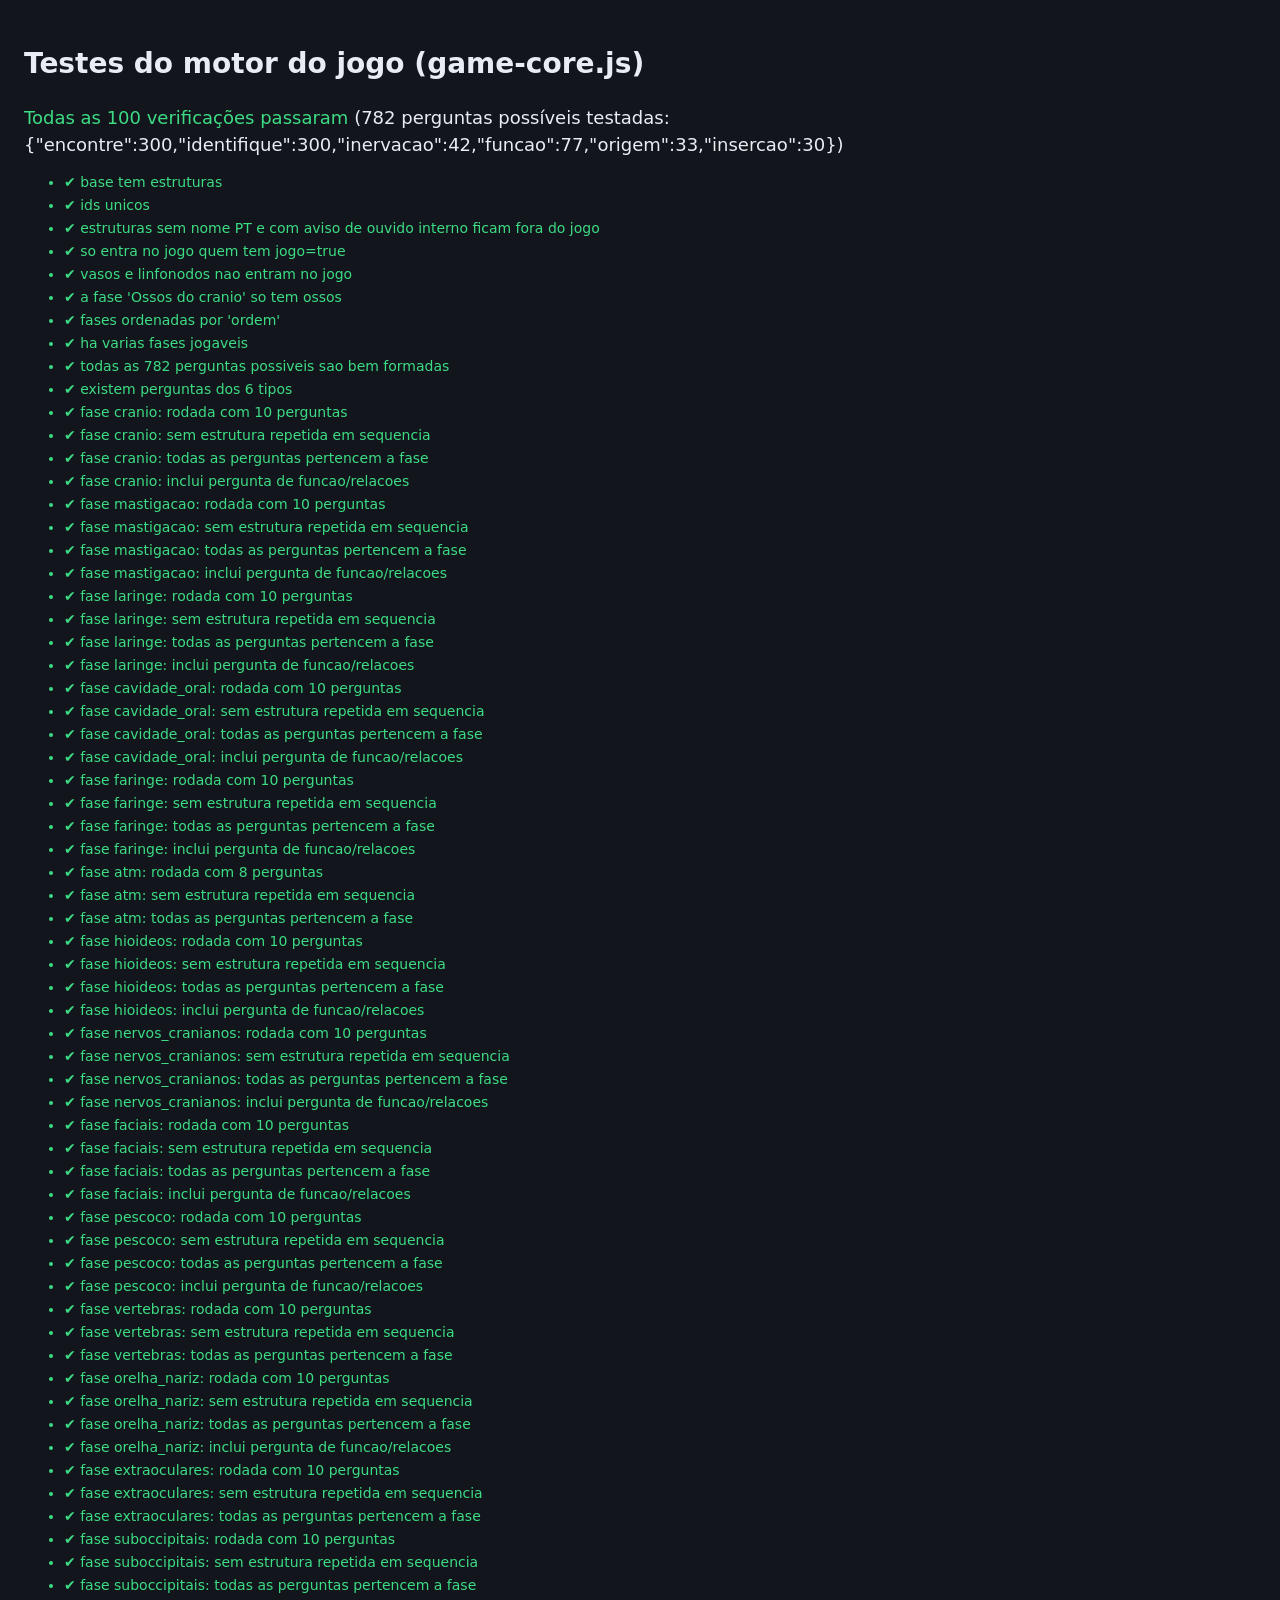
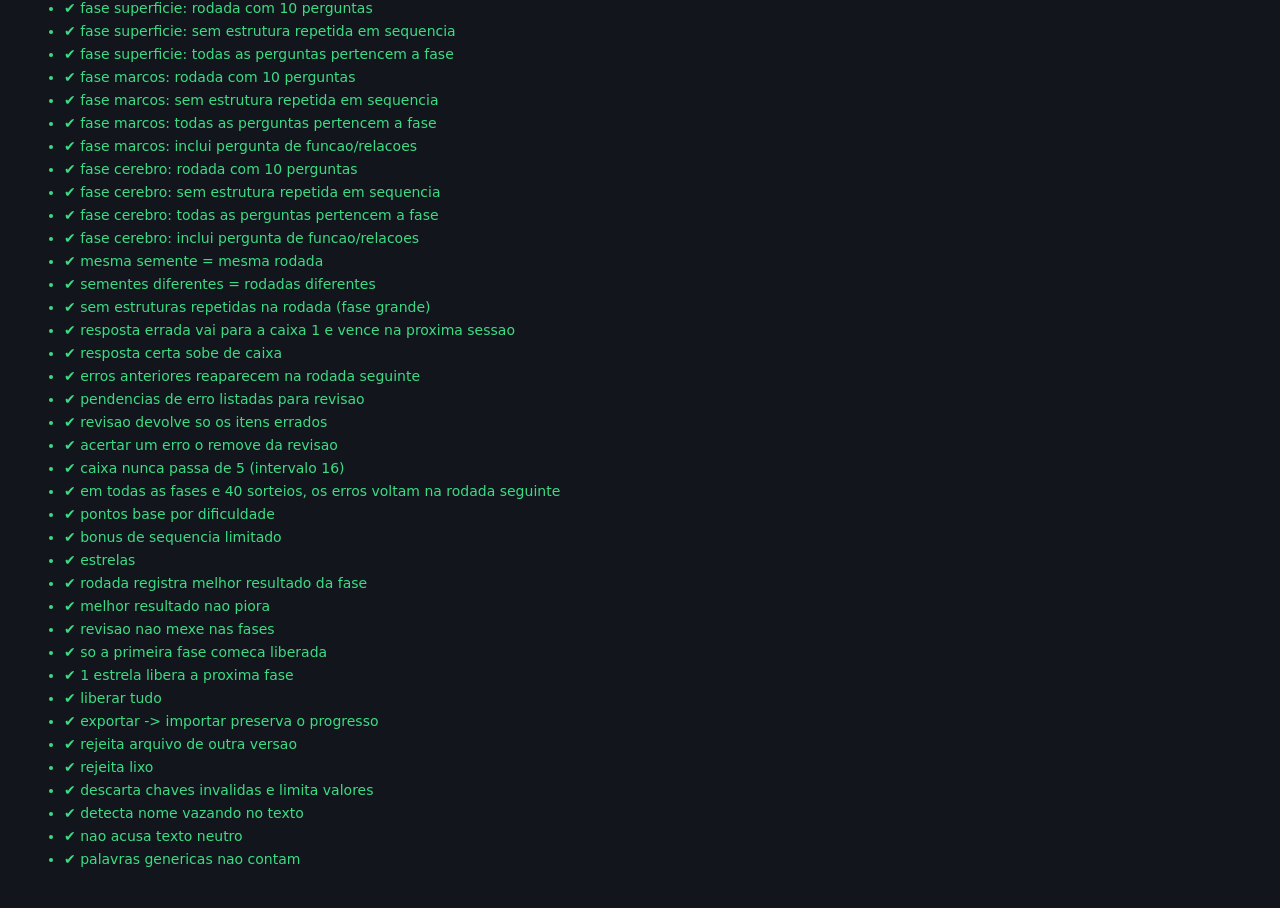
==== web/tests/game-core.test.html @ 12dc54d5 "Fase 2: modo Jogar (perguntas, fases, estrelas, revisao espacada) + textos curados - Modo jogo (web/" ====
<!DOCTYPE html>
<html lang="pt-BR">
<head>
<meta charset="UTF-8">
<title>Testes do motor do jogo</title>
<style>
  body { font: 14px/1.5 system-ui, sans-serif; background: #12161c; color: #e8edf4; padding: 16px; }
  .ok { color: #3ddc84; } .fail { color: #ff6b6b; font-weight: 600; }
  #resumo { font-size: 18px; margin-bottom: 12px; }
  li { margin: 2px 0; }
</style>
</head>
<body>
<h1>Testes do motor do jogo (game-core.js)</h1>
<div id="resumo">Rodando…</div>
<ul id="lista"></ul>
<script type="module">
import * as core from "../js/game-core.js";

const results = [];
function check(nome, cond, detalhe = "") { results.push({ nome, ok: !!cond, detalhe }); }

const db = await (await fetch("../../data/estruturas.json", { cache: "no-store" })).json();
const data = core.prepareData(db);

// ---- dados
check("base tem estruturas", db.estruturas.length > 300, db.estruturas.length);
check("ids unicos", new Set(db.estruturas.map((e) => e.id)).size === db.estruturas.length);
check("estruturas sem nome PT e com aviso de ouvido interno ficam fora do jogo",
  data.jogaveis.every((e) => e.fontes.nome_pt !== "ingles" && !/ouvido interno/i.test(e.aviso_licenca || "")));
check("so entra no jogo quem tem jogo=true", data.jogaveis.length > 250 && data.jogaveis.every((e) => e.jogo === true));
check("vasos e linfonodos nao entram no jogo", data.jogaveis.every((e) => !["arteria", "veia", "vaso"].includes(e.tipo) && !/\bnodes?\b/i.test(e.nome_en)));
check("a fase 'Ossos do cranio' so tem ossos", data.phases.find((p) => p.id === "cranio").estruturas.every((e) => e.tipo === "osso"));
check("fases ordenadas por 'ordem'", data.phases.every((p, i) => i === 0 || data.phases[i - 1].ordem <= p.ordem));
const jogaveis = data.phases.filter((p) => p.jogavel);
check("ha varias fases jogaveis", jogaveis.length >= 8, jogaveis.map((p) => p.id).join(","));

// ---- todas as perguntas possiveis
let totalPerguntas = 0, problemas = [];
const porTipo = {};
for (const e of data.jogaveis) {
  for (const tipo of data.tiposDisp.get(e.id)) {
    const rng = core.mulberry32(core.stripAccents(e.id).length * 7919 + tipo.length);
    let q;
    try { q = core.buildQuestion(data, e.id, tipo, rng); } catch (err) { problemas.push(`${e.id}|${tipo}: ${err.message}`); continue; }
    totalPerguntas += 1;
    porTipo[tipo] = (porTipo[tipo] || 0) + 1;
    if (tipo === "encontre") continue;
    const textos = q.opcoes.map((o) => core.normText(o.texto));
    if (q.opcoes.length !== 4) problemas.push(`${q.id}: ${q.opcoes.length} opcoes`);
    if (new Set(textos).size !== textos.length) problemas.push(`${q.id}: opcoes repetidas`);
    if (!(q.correta >= 0 && q.correta < q.opcoes.length)) problemas.push(`${q.id}: indice correto invalido`);
    if (tipo === "identifique" && q.opcoes[q.correta].texto !== e.nome_pt) problemas.push(`${q.id}: correta nao e o nome`);
    if (tipo === "identifique") {
      q.opcoes.forEach((o, i) => { if (i !== q.correta && o.estruturaId === e.id) problemas.push(`${q.id}: distrator e a propria estrutura`); });
    }
    if (tipo === "funcao" || tipo === "origem" || tipo === "insercao") {
      for (const o of q.opcoes) {
        if (core.leaks(o.texto, data.tokens.get(e.id))) problemas.push(`${q.id}: opcao cita o nome da estrutura perguntada`);
      }
    }
    if (tipo === "inervacao") {
      for (const o of q.opcoes) if (!/^Nervo .*\([IVX]+\)$/.test(o.texto)) problemas.push(`${q.id}: opcao '${o.texto}' nao e um nervo craniano numerado`);
      const certos = e.relacoes.inervado_por_ids;
      q.opcoes.forEach((o, i) => {
        if (i !== q.correta && o.estruturaId && certos.includes(o.estruturaId)) problemas.push(`${q.id}: distrator tambem inerva`);
      });
    }
  }
}
check(`todas as ${totalPerguntas} perguntas possiveis sao bem formadas`, problemas.length === 0, problemas.slice(0, 5).join(" | "));
check("existem perguntas dos 6 tipos", Object.keys(core.TYPES).every((t) => porTipo[t] > 0), JSON.stringify(porTipo));

// ---- sorteio da rodada
for (const p of jogaveis) {
  const prog = core.novoProgresso();
  core.iniciarSessao(prog);
  const rodada = core.pickRound(p.candidatos, prog, core.ROUND_SIZE, core.mulberry32(42));
  const n = Math.min(core.ROUND_SIZE, p.candidatos.length);
  const ids = rodada.map((c) => c.id);
  const adj = rodada.some((c, i) => i > 0 && c.id === rodada[i - 1].id);
  check(`fase ${p.id}: rodada com ${n} perguntas`, rodada.length === n, rodada.length);
  check(`fase ${p.id}: sem estrutura repetida em sequencia`, !adj);
  check(`fase ${p.id}: todas as perguntas pertencem a fase`, rodada.every((c) => c.e.regiao === p.id));
  const temRel = p.candidatos.some((c) => c.grupo === "relacoes");
  if (temRel && p.candidatos.length >= 10) check(`fase ${p.id}: inclui pergunta de funcao/relacoes`, rodada.some((c) => c.grupo === "relacoes"));
}
{
  const p = jogaveis.find((x) => x.candidatos.length >= 20);
  const a = core.pickRound(p.candidatos, core.novoProgresso(), 10, core.mulberry32(7)).map((c) => c.key).join();
  const b = core.pickRound(p.candidatos, core.novoProgresso(), 10, core.mulberry32(7)).map((c) => c.key).join();
  const c = core.pickRound(p.candidatos, core.novoProgresso(), 10, core.mulberry32(8)).map((c) => c.key).join();
  check("mesma semente = mesma rodada", a === b);
  check("sementes diferentes = rodadas diferentes", a !== c);
  const ids = core.pickRound(p.candidatos, core.novoProgresso(), 10, core.mulberry32(3)).map((c) => c.id);
  check("sem estruturas repetidas na rodada (fase grande)", new Set(ids).size === ids.length);
}

// ---- Leitner: erros voltam antes e com mais frequencia
{
  const p = jogaveis.find((x) => new Set(x.candidatos.map((c) => c.id)).size >= 14);
  const prog = core.novoProgresso();
  core.iniciarSessao(prog); // sessao 1
  const r1 = core.pickRound(p.candidatos, prog, 10, core.mulberry32(11));
  const erradas = r1.slice(0, 3);
  r1.forEach((c) => core.registrarResposta(prog, c, !erradas.includes(c)));
  check("resposta errada vai para a caixa 1 e vence na proxima sessao", erradas.every((c) => prog.itens[c.key].caixa === 1 && prog.itens[c.key].due === 2));
  check("resposta certa sobe de caixa", r1.filter((c) => !erradas.includes(c)).every((c) => prog.itens[c.key].caixa === 2 && prog.itens[c.key].due === 1 + 2));
  core.iniciarSessao(prog); // sessao 2
  const r2 = core.pickRound(p.candidatos, prog, 10, core.mulberry32(12));
  check("erros anteriores reaparecem na rodada seguinte", erradas.every((c) => r2.some((x) => x.key === c.key)), erradas.map((c) => c.key).join());
  check("pendencias de erro listadas para revisao", core.errosPendentes(prog).length === 3);
  const rev = core.revisaoCandidatos(data, prog);
  check("revisao devolve so os itens errados", rev.length === 3 && rev.every((c) => erradas.some((x) => x.key === c.key)));
  // acertar tira o item da lista de pendentes
  core.registrarResposta(prog, erradas[0], true);
  check("acertar um erro o remove da revisao", core.errosPendentes(prog).length === 2);
  // caixa maxima e intervalos
  const k = { key: "x|funcao" };
  for (let i = 0; i < 8; i++) core.registrarResposta(prog, k, true);
  check("caixa nunca passa de 5 (intervalo 16)", prog.itens["x|funcao"].caixa === 5 && prog.itens["x|funcao"].due === prog.sessao + 16);
}

// ---- Leitner em muitas sementes: em toda fase, os erros sempre voltam na rodada seguinte
{
  let falhou = [];
  for (const p of jogaveis) {
    const ids = new Set(p.candidatos.map((c) => c.id));
    if (ids.size < 6) continue;
    for (let seed = 1; seed <= 40; seed++) {
      const prog = core.novoProgresso();
      core.iniciarSessao(prog);
      const r1 = core.pickRound(p.candidatos, prog, 10, core.mulberry32(seed));
      const erradas = r1.slice(0, Math.min(3, r1.length));
      r1.forEach((c) => core.registrarResposta(prog, c, !erradas.includes(c)));
      core.iniciarSessao(prog);
      const r2 = core.pickRound(p.candidatos, prog, 10, core.mulberry32(seed + 1000));
      const faltam = erradas.filter((c) => !r2.some((x) => x.key === c.key));
      if (faltam.length) { falhou.push(`${p.id}/seed${seed}: ${faltam.map((c) => c.key).join(",")}`); break; }
    }
  }
  check("em todas as fases e 40 sorteios, os erros voltam na rodada seguinte", falhou.length === 0, falhou.slice(0, 3).join(" | "));
}

// ---- pontuacao e estrelas
check("pontos base por dificuldade", core.pontosDaResposta(1, 1) === 100 && core.pontosDaResposta(2, 1) === 125 && core.pontosDaResposta(3, 1) === 150);
check("bonus de sequencia limitado", core.pontosDaResposta(1, 2) === 110 && core.pontosDaResposta(1, 99) === 150);
check("estrelas", core.estrelas(9, 10) === 3 && core.estrelas(7, 10) === 2 && core.estrelas(5, 10) === 1 && core.estrelas(4, 10) === 0 && core.estrelas(0, 0) === 0);
{
  const prog = core.novoProgresso();
  const r = core.concluirRodada(prog, "laringe", { acertos: 6, total: 10, pontos: 700, melhorSequencia: 4 }, false);
  check("rodada registra melhor resultado da fase", prog.fases.laringe.melhor.estrelas === 1 && prog.totais.pontos === 700 && prog.totais.melhor_sequencia === 4);
  core.concluirRodada(prog, "laringe", { acertos: 10, total: 10, pontos: 1500, melhorSequencia: 10 }, false);
  core.concluirRodada(prog, "laringe", { acertos: 3, total: 10, pontos: 300, melhorSequencia: 1 }, false);
  check("melhor resultado nao piora", prog.fases.laringe.melhor.estrelas === 3 && prog.fases.laringe.ultima.estrelas === 0 && prog.fases.laringe.jogadas === 3);
  core.concluirRodada(prog, null, { acertos: 5, total: 10, pontos: 100, melhorSequencia: 2 }, true);
  check("revisao nao mexe nas fases", Object.keys(prog.fases).length === 1);
  // desbloqueio sequencial
  const lock = core.fasesDesbloqueadas(data.phases, core.novoProgresso());
  const ids = jogaveis.map((p) => p.id);
  check("so a primeira fase comeca liberada", lock[ids[0]] === true && ids.slice(1).every((i) => lock[i] === false));
  const p2 = core.novoProgresso();
  p2.fases[ids[0]] = { jogadas: 1, melhor: { acertos: 5, total: 10, estrelas: 1, pontos: 1 }, ultima: null };
  check("1 estrela libera a proxima fase", core.fasesDesbloqueadas(data.phases, p2)[ids[1]] === true && core.fasesDesbloqueadas(data.phases, p2)[ids[2]] === false);
  p2.config.liberar_tudo = true;
  check("liberar tudo", Object.values(core.fasesDesbloqueadas(data.phases, p2)).every(Boolean));
}

// ---- exportar / importar
{
  const prog = core.novoProgresso();
  core.iniciarSessao(prog);
  core.registrarResposta(prog, { key: "genioglossus-muscle|funcao" }, true);
  core.concluirRodada(prog, "cavidade_oral", { acertos: 8, total: 10, pontos: 900, melhorSequencia: 5 }, false);
  const ida = JSON.parse(JSON.stringify(prog));
  const v = core.validarProgresso(ida);
  check("exportar -> importar preserva o progresso", v.ok && JSON.stringify(v.progresso.itens) === JSON.stringify(prog.itens) && v.progresso.fases.cavidade_oral.melhor.estrelas === 2 && v.progresso.totais.pontos === 900);
  check("rejeita arquivo de outra versao", !core.validarProgresso({ versao: 99 }).ok);
  check("rejeita lixo", !core.validarProgresso(null).ok && !core.validarProgresso("texto").ok);
  const sujo = core.validarProgresso({ versao: 1, itens: { "<script>|funcao": { caixa: 3 }, "ok-id|funcao": { caixa: 99, due: "x" } }, fases: { "../x": {} }, totais: { pontos: "abc" } });
  check("descarta chaves invalidas e limita valores", sujo.ok && !("<script>|funcao" in sujo.progresso.itens) && sujo.progresso.itens["ok-id|funcao"].caixa === 5 && sujo.progresso.itens["ok-id|funcao"].due === 0 && Object.keys(sujo.progresso.fases).length === 0 && sujo.progresso.totais.pontos === 0);
}

// ---- vazamento do nome
check("detecta nome vazando no texto", core.leaks("O masseter eleva a mandíbula", core.nameTokens("Músculo masseter")) === true);
check("nao acusa texto neutro", core.leaks("Eleva a mandíbula", core.nameTokens("Músculo masseter")) === false);
check("palavras genericas nao contam", core.leaks("Músculo que eleva", core.nameTokens("Músculo masseter")) === false);

const falhas = results.filter((r) => !r.ok);
document.getElementById("resumo").innerHTML = falhas.length
  ? `<span class="fail">${falhas.length} falha(s)</span> de ${results.length} verificações`
  : `<span class="ok">Todas as ${results.length} verificações passaram</span> (${totalPerguntas} perguntas possíveis testadas: ${JSON.stringify(porTipo)})`;
document.getElementById("lista").innerHTML = results.map((r) => `<li class="${r.ok ? "ok" : "fail"}">${r.ok ? "✔" : "✘"} ${r.nome}${!r.ok && r.detalhe ? " — " + r.detalhe : ""}</li>`).join("");
window.__testResults = { total: results.length, falhas: falhas.map((f) => `${f.nome}: ${f.detalhe}`), porTipo, totalPerguntas };
</script>
</body>
</html>
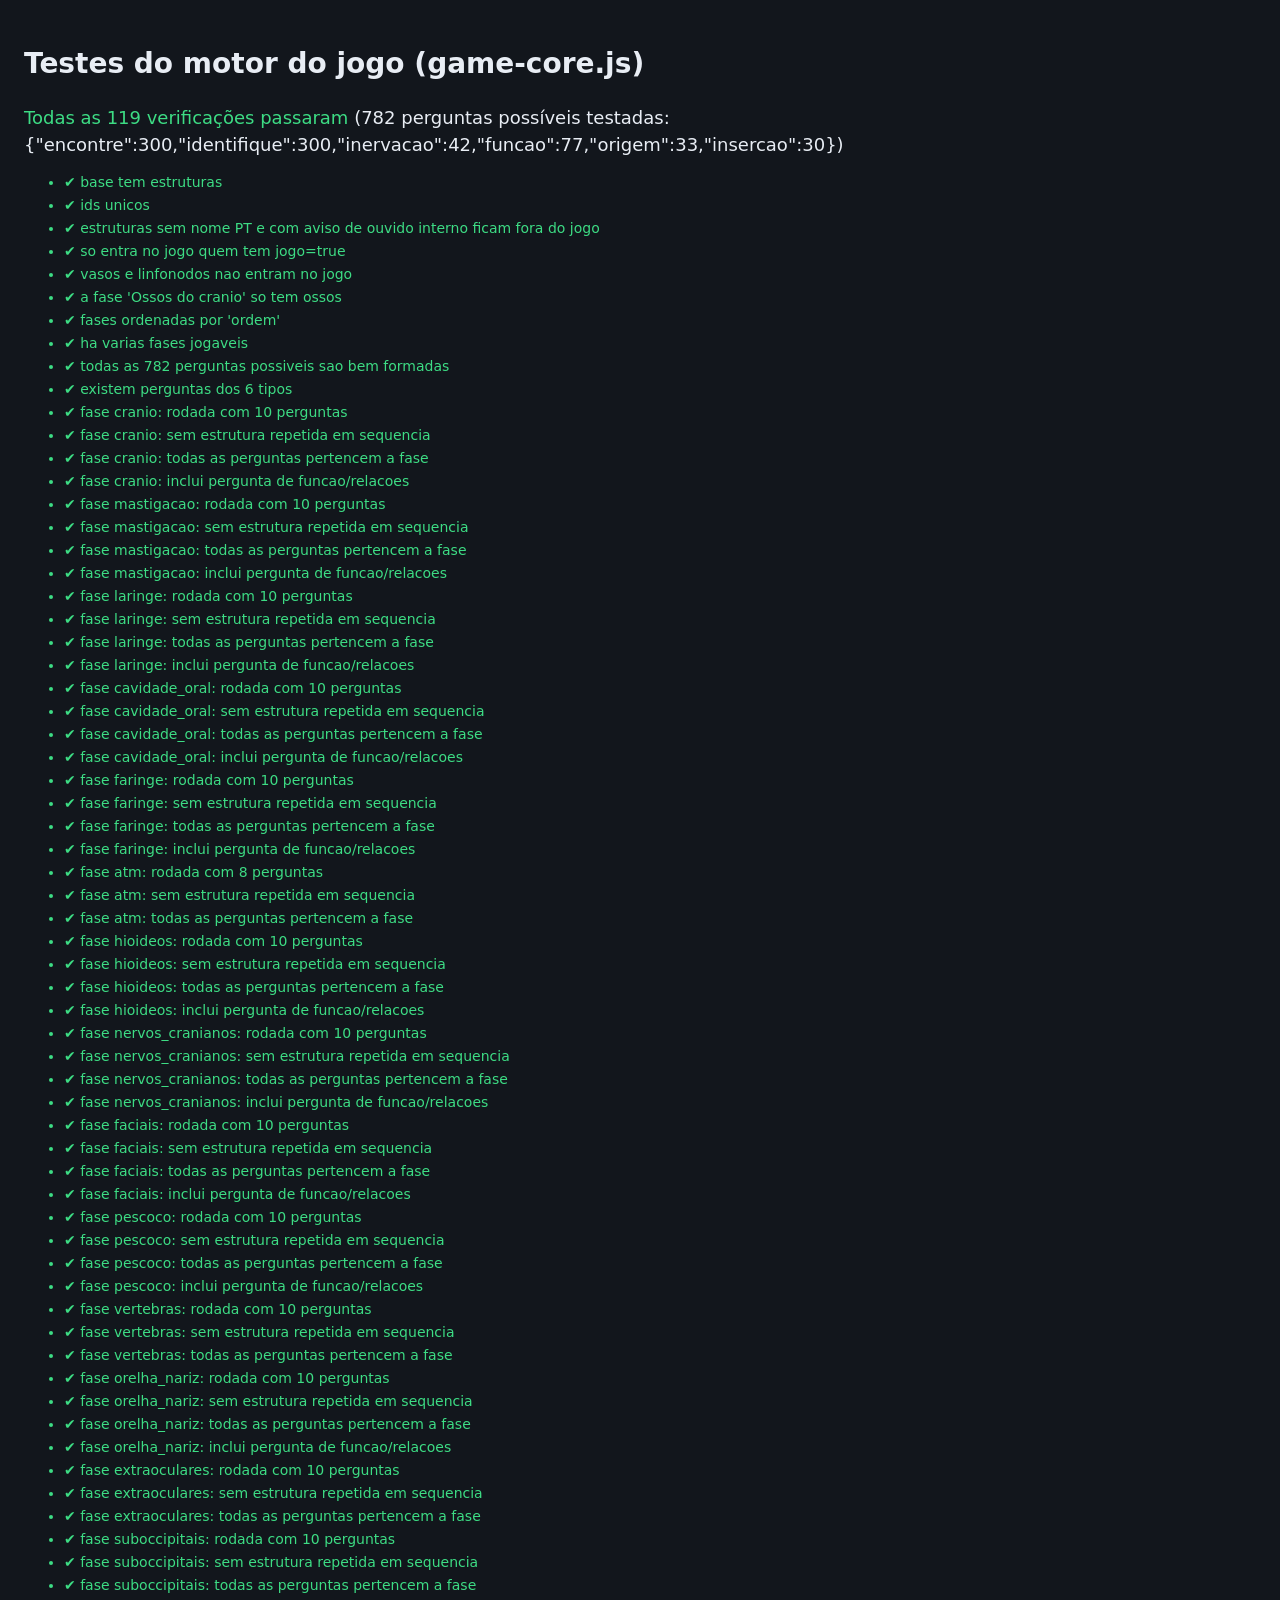
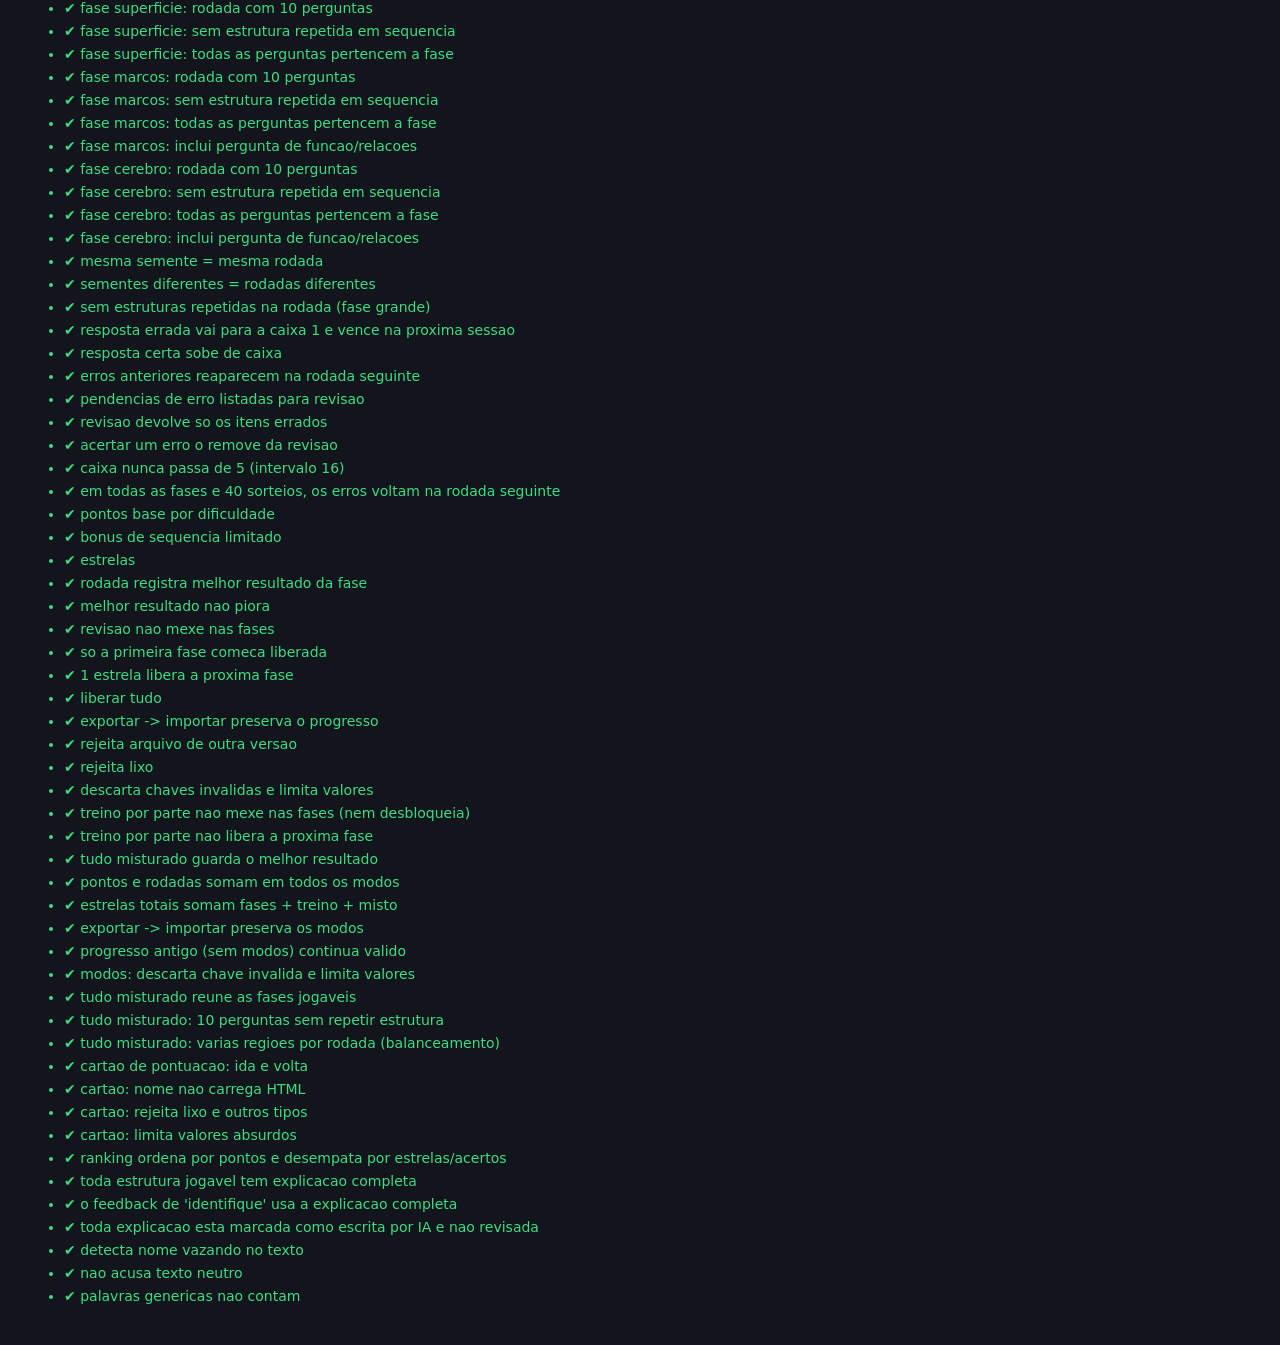
==== commit 3acad22d: "Melhorias pos-teste: centralizar peca, explicacoes completas, cranio inteiro, 3 modos e ranking - Bo" ====
--- a/web/tests/game-core.test.html
+++ b/web/tests/game-core.test.html
@@ -181,6 +181,74 @@
   check("descarta chaves invalidas e limita valores", sujo.ok && !("<script>|funcao" in sujo.progresso.itens) && sujo.progresso.itens["ok-id|funcao"].caixa === 5 && sujo.progresso.itens["ok-id|funcao"].due === 0 && Object.keys(sujo.progresso.fases).length === 0 && sujo.progresso.totais.pontos === 0);
 }
 
+// ---- modos de jogo: fases / treino por parte / tudo misturado
+{
+  const prog = core.novoProgresso();
+  core.concluirRodada(prog, "laringe", { acertos: 9, total: 10, pontos: 1200, melhorSequencia: 6 }, "livre");
+  check("treino por parte nao mexe nas fases (nem desbloqueia)", Object.keys(prog.fases).length === 0 && prog.modos.livre.laringe.melhor.estrelas === 3 && prog.modos.livre.laringe.jogadas === 1);
+  const lock = core.fasesDesbloqueadas(data.phases, prog);
+  check("treino por parte nao libera a proxima fase", jogaveis.slice(1).every((p) => lock[p.id] === false));
+  core.concluirRodada(prog, null, { acertos: 7, total: 10, pontos: 800, melhorSequencia: 3 }, "misto");
+  check("tudo misturado guarda o melhor resultado", prog.modos.misto.jogadas === 1 && prog.modos.misto.melhor.estrelas === 2);
+  core.concluirRodada(prog, "laringe", { acertos: 2, total: 10, pontos: 100, melhorSequencia: 1 }, "fases");
+  check("pontos e rodadas somam em todos os modos", prog.totais.pontos === 2100 && prog.totais.rodadas === 3 && prog.totais.melhor_rodada === 1200);
+  check("estrelas totais somam fases + treino + misto", core.estrelasTotais(prog) === 3 + 2 + 0);
+  const ida = core.validarProgresso(JSON.parse(JSON.stringify(prog)));
+  check("exportar -> importar preserva os modos", ida.ok && ida.progresso.modos.livre.laringe.melhor.estrelas === 3 && ida.progresso.modos.misto.melhor.estrelas === 2 && ida.progresso.totais.melhor_rodada === 1200);
+  const velho = core.validarProgresso({ versao: 1, itens: {}, fases: {}, totais: { pontos: 50 } });
+  check("progresso antigo (sem modos) continua valido", velho.ok && velho.progresso.modos.misto.jogadas === 0 && Object.keys(velho.progresso.modos.livre).length === 0);
+  const sujo = core.validarProgresso({ versao: 1, modos: { livre: { "../x": { jogadas: 1 }, ok_id: { jogadas: -5, melhor: { estrelas: 99 } } }, misto: "lixo" } });
+  check("modos: descarta chave invalida e limita valores", sujo.ok && !("../x" in sujo.progresso.modos.livre) && sujo.progresso.modos.livre.ok_id.jogadas === 0 && sujo.progresso.modos.livre.ok_id.melhor.estrelas === 3 && sujo.progresso.modos.misto.jogadas === 0);
+}
+{
+  const mistos = core.candidatosMistos(data);
+  const regioes = new Set(mistos.map((c) => c.e.regiao));
+  check("tudo misturado reune as fases jogaveis", mistos.length > 300 && regioes.size >= jogaveis.length, `${mistos.length} cands / ${regioes.size} regioes`);
+  let min = 99, ruins = [];
+  for (let seed = 1; seed <= 30; seed++) {
+    const prog = core.novoProgresso();
+    core.iniciarSessao(prog);
+    const r = core.pickRound(mistos, prog, 10, core.mulberry32(seed), { balanceKey: (c) => c.e.regiao });
+    const dist = new Set(r.map((c) => c.e.regiao)).size;
+    min = Math.min(min, dist);
+    if (r.length !== 10) ruins.push(`seed${seed}: ${r.length} perguntas`);
+    if (new Set(r.map((c) => c.id)).size !== r.length) ruins.push(`seed${seed}: estrutura repetida`);
+  }
+  check("tudo misturado: 10 perguntas sem repetir estrutura", ruins.length === 0, ruins.slice(0, 3).join(" | "));
+  check("tudo misturado: varias regioes por rodada (balanceamento)", min >= 4, `minimo de regioes distintas = ${min}`);
+}
+
+// ---- ranking e cartao de pontuacao
+{
+  const prog = core.novoProgresso();
+  core.registrarResposta(prog, { key: "tongue|funcao" }, true);
+  core.registrarResposta(prog, { key: "tongue|origem" }, false);
+  core.concluirRodada(prog, "laringe", { acertos: 8, total: 10, pontos: 900, melhorSequencia: 5 }, "fases");
+  const cartao = core.cartaoPontuacao("  Ana <b>  ", prog);
+  const ok = core.validarCartao(JSON.parse(JSON.stringify(cartao)));
+  check("cartao de pontuacao: ida e volta", ok.ok && ok.cartao.pontos === 900 && ok.cartao.estrelas === 2 && ok.cartao.melhor_sequencia === 5);
+  check("cartao: nome nao carrega HTML", ok.ok && !/[<>]/.test(ok.cartao.nome));
+  check("cartao: rejeita lixo e outros tipos", !core.validarCartao(null).ok && !core.validarCartao({ tipo: "outro", versao: 1, nome: "x" }).ok && !core.validarCartao({ tipo: "cartao-pontuacao", versao: 1, nome: "  " }).ok);
+  const forjado = core.validarCartao({ tipo: "cartao-pontuacao", versao: 1, nome: "Zé", pontos: -10, respostas: 5, acertos: 99, estrelas: 1e9 });
+  check("cartao: limita valores absurdos", forjado.ok && forjado.cartao.pontos === 0 && forjado.cartao.acertos <= forjado.cartao.respostas && forjado.cartao.estrelas <= 1000);
+  const rk = core.montarRanking([
+    { nome: "Bia", pontos: 500, estrelas: 3, respostas: 10, acertos: 5 },
+    { nome: "Ana", pontos: 900, estrelas: 2, respostas: 10, acertos: 8 },
+    { nome: "Caio", pontos: 500, estrelas: 3, respostas: 10, acertos: 9 },
+  ]);
+  check("ranking ordena por pontos e desempata por estrelas/acertos", rk.map((r) => r.nome).join() === "Ana,Caio,Bia" && rk[0].posicao === 1 && rk[2].posicao === 3 && rk[0].pct === 80);
+}
+
+// ---- explicacoes completas
+{
+  const sem = data.jogaveis.filter((e) => !e.explicacao || e.explicacao.length < 60).map((e) => e.id);
+  check("toda estrutura jogavel tem explicacao completa", sem.length === 0, sem.slice(0, 5).join(","));
+  const e = data.jogaveis.find((x) => x.id === "genioglossus-muscle");
+  check("o feedback de 'identifique' usa a explicacao completa", e && core.explain(e, "identifique").includes(core.firstSentences(e.explicacao, 280).slice(0, 40)));
+  const semFonte = db.estruturas.filter((x) => x.explicacao && x.fontes.explicacao !== "escrita_por_ia_nao_revisada").map((x) => x.id);
+  check("toda explicacao esta marcada como escrita por IA e nao revisada", semFonte.length === 0, semFonte.slice(0, 5).join(","));
+}
+
 // ---- vazamento do nome
 check("detecta nome vazando no texto", core.leaks("O masseter eleva a mandíbula", core.nameTokens("Músculo masseter")) === true);
 check("nao acusa texto neutro", core.leaks("Eleva a mandíbula", core.nameTokens("Músculo masseter")) === false);
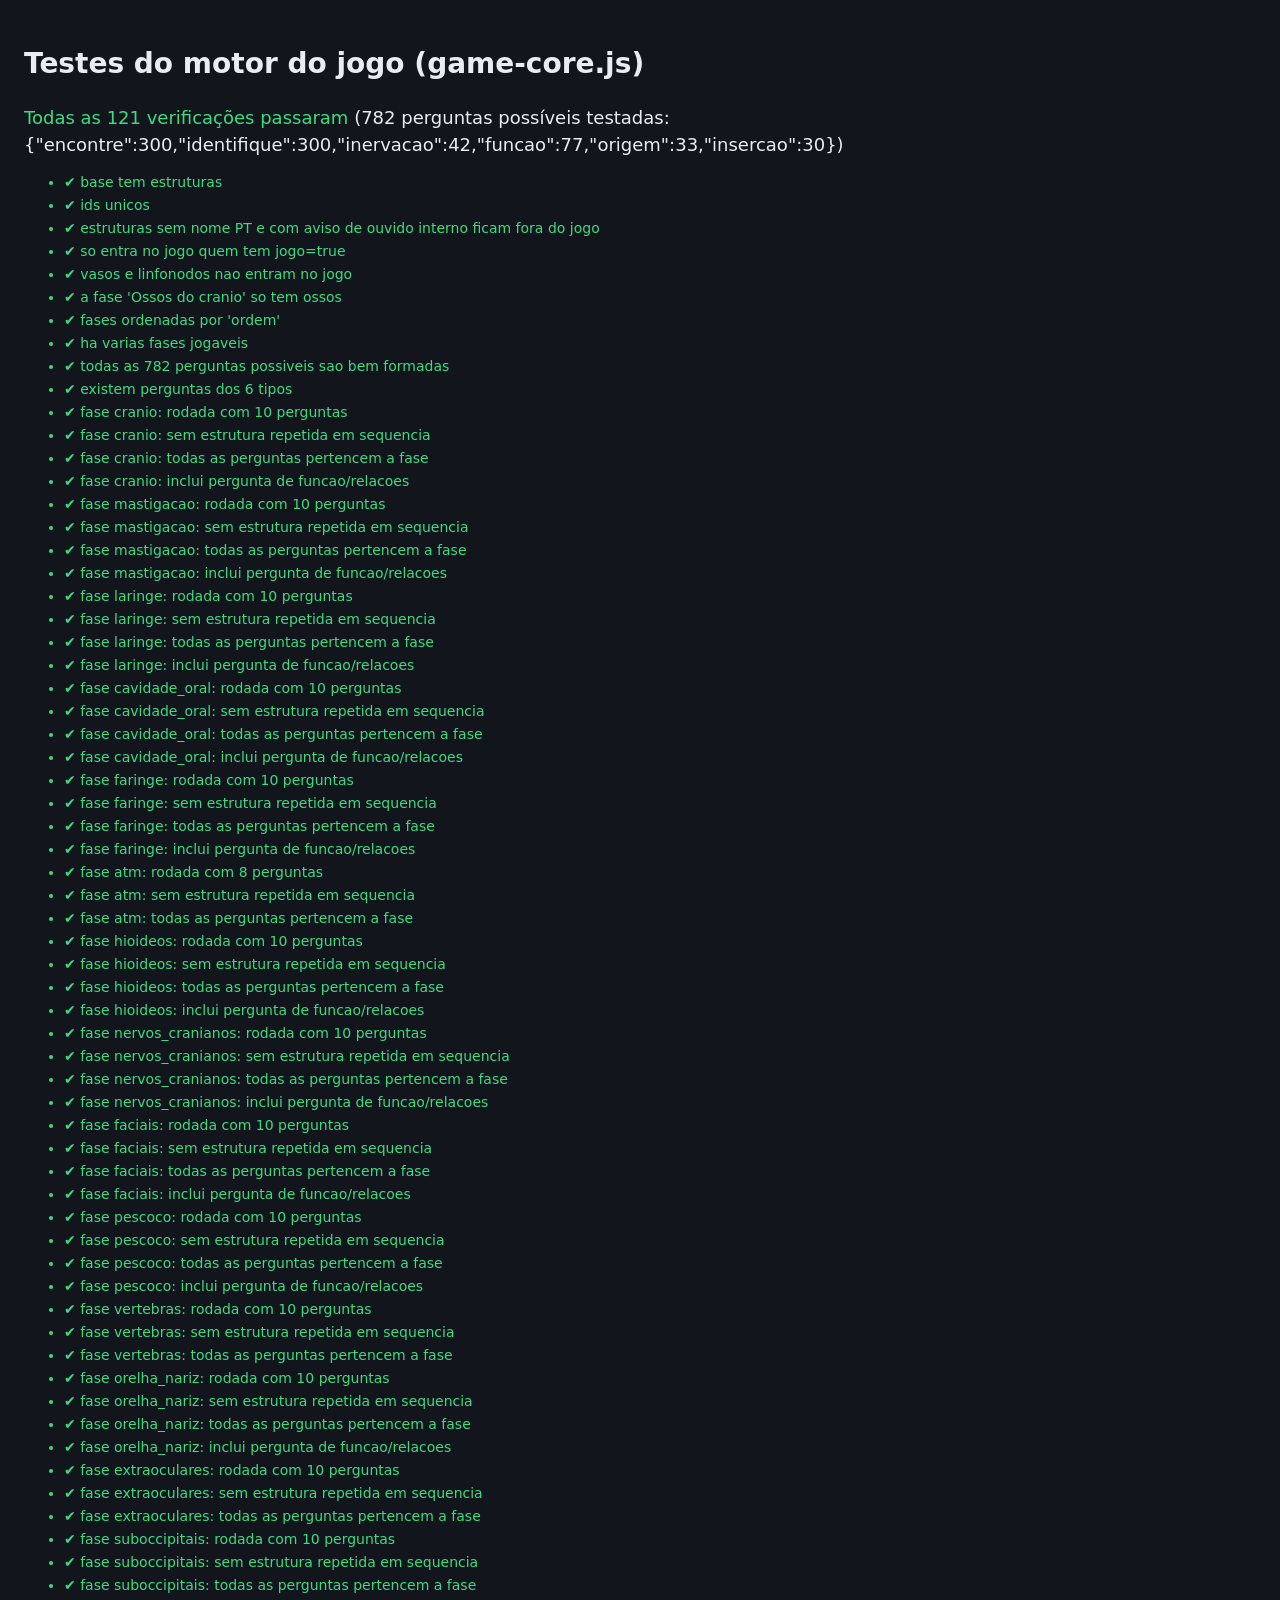
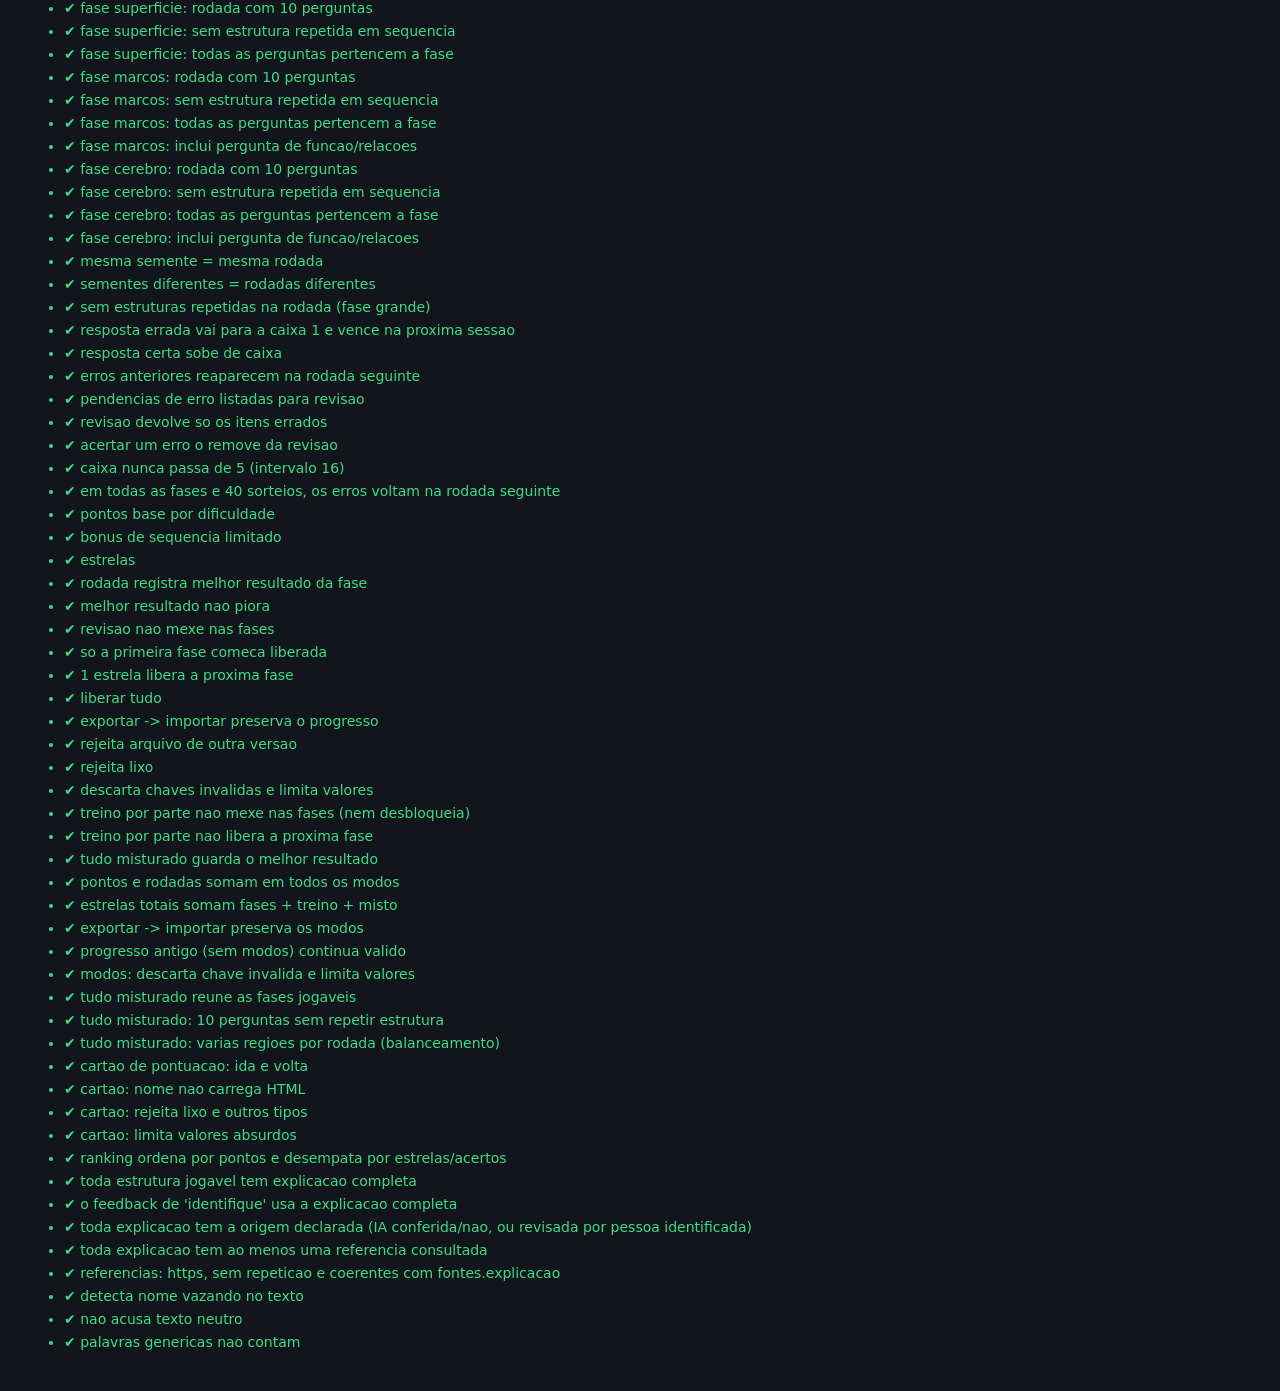
==== commit 1c7d0b0f: "Explicacoes conferidas com referencias online; revisao por especialista e plano do ranking - Confere" ====
--- a/web/tests/game-core.test.html
+++ b/web/tests/game-core.test.html
@@ -245,8 +245,20 @@
   check("toda estrutura jogavel tem explicacao completa", sem.length === 0, sem.slice(0, 5).join(","));
   const e = data.jogaveis.find((x) => x.id === "genioglossus-muscle");
   check("o feedback de 'identifique' usa a explicacao completa", e && core.explain(e, "identifique").includes(core.firstSentences(e.explicacao, 280).slice(0, 40)));
-  const semFonte = db.estruturas.filter((x) => x.explicacao && x.fontes.explicacao !== "escrita_por_ia_nao_revisada").map((x) => x.id);
-  check("toda explicacao esta marcada como escrita por IA e nao revisada", semFonte.length === 0, semFonte.slice(0, 5).join(","));
+  const semFonte = db.estruturas.filter((x) => x.explicacao && !["escrita_por_ia_nao_revisada", "ia_conferida_com_referencias", "revisada_por_pessoa"].includes(x.fontes.explicacao)).map((x) => x.id);
+  check("toda explicacao tem a origem declarada (IA conferida/nao, ou revisada por pessoa identificada)", semFonte.length === 0 && db.estruturas.every((x) => (x.fontes.explicacao === "revisada_por_pessoa") === !!x.explicacao_revisada_por), semFonte.slice(0, 5).join(","));
+  const semRef = db.estruturas.filter((x) => x.explicacao && !(x.referencias && x.referencias.length)).map((x) => x.id);
+  check("toda explicacao tem ao menos uma referencia consultada", semRef.length === 0, semRef.slice(0, 5).join(","));
+  const refsRuins = [];
+  for (const x of db.estruturas) {
+    const urls = (x.referencias || []).map((r) => r.url);
+    if (new Set(urls).size !== urls.length) refsRuins.push(`${x.id}: referencia repetida`);
+    for (const r of x.referencias || []) {
+      if (!/^https:\/\/[^\s]+$/.test(r.url) || !r.titulo) refsRuins.push(`${x.id}: referencia invalida`);
+    }
+    if ((x.referencias || []).length && !["ia_conferida_com_referencias", "revisada_por_pessoa"].includes(x.fontes.explicacao)) refsRuins.push(`${x.id}: fonte da explicacao nao reflete a conferencia`);
+  }
+  check("referencias: https, sem repeticao e coerentes com fontes.explicacao", refsRuins.length === 0, refsRuins.slice(0, 3).join(" | "));
 }
 
 // ---- vazamento do nome
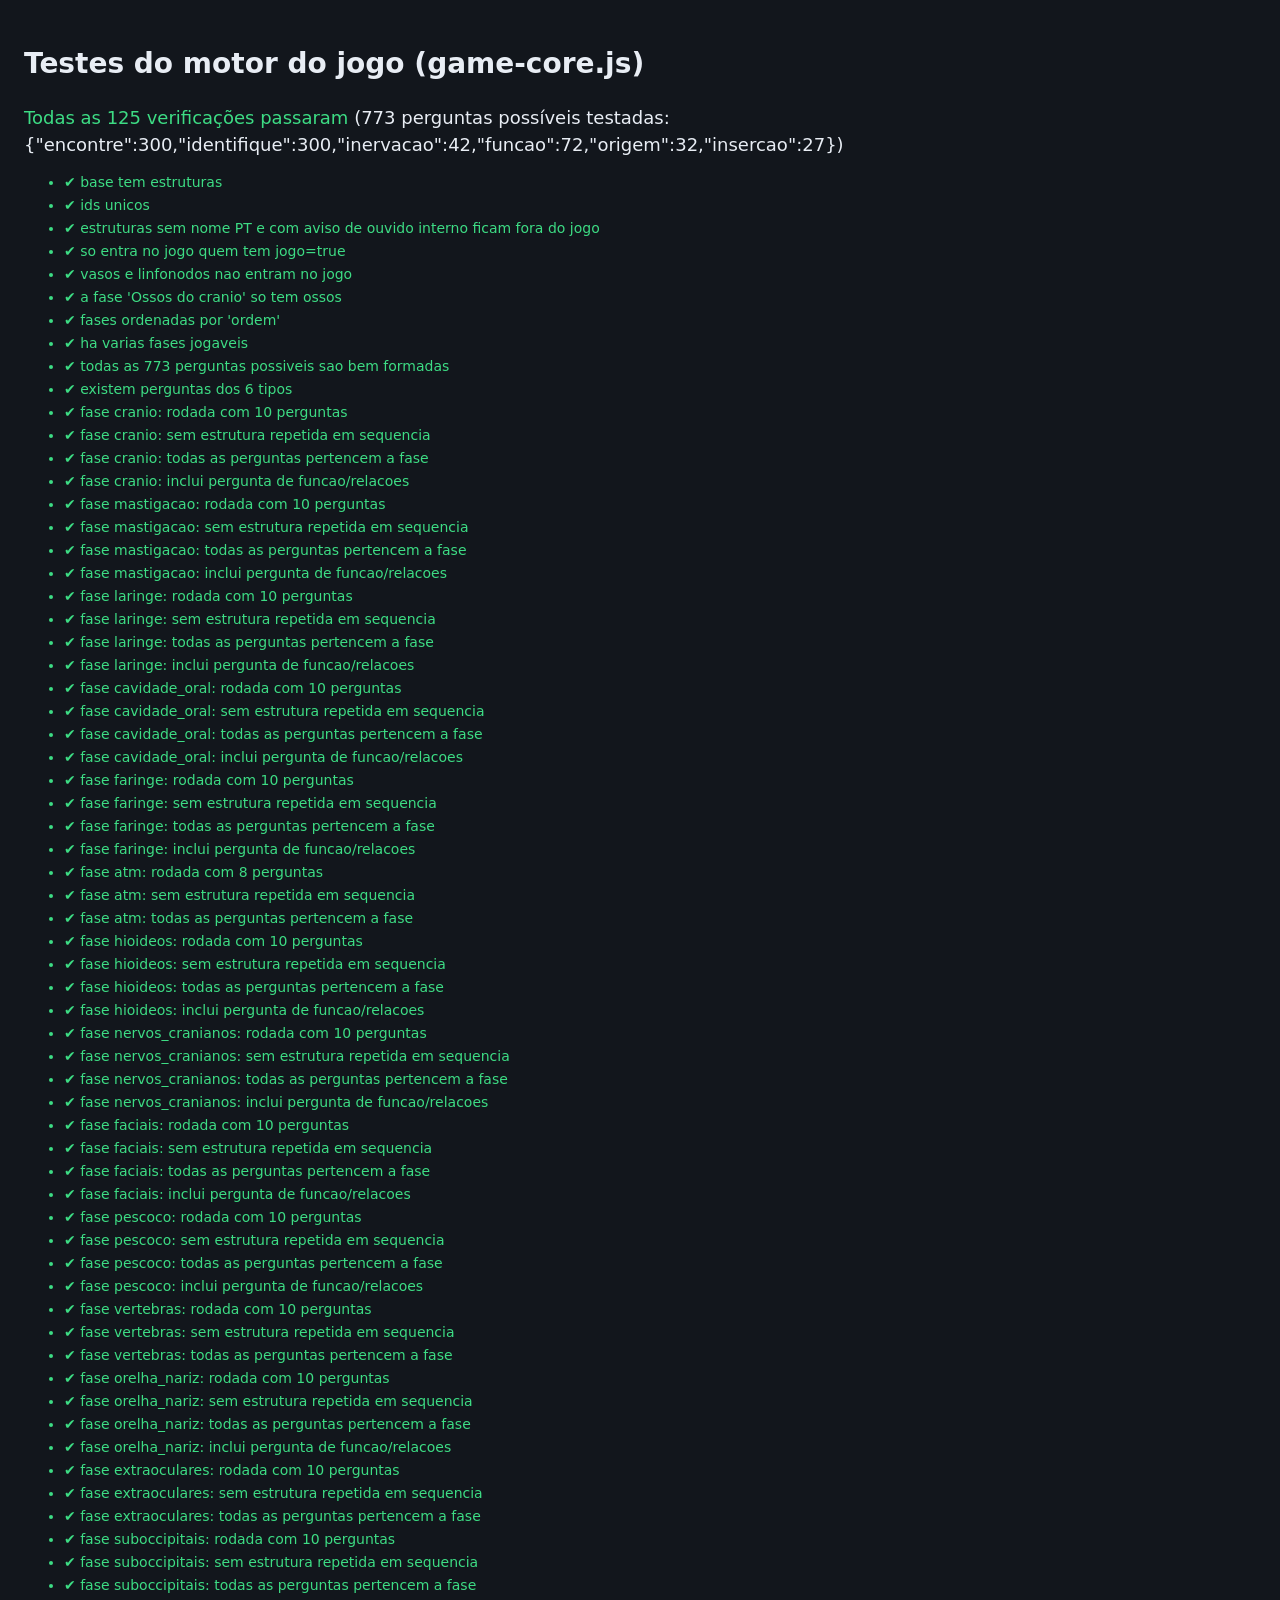
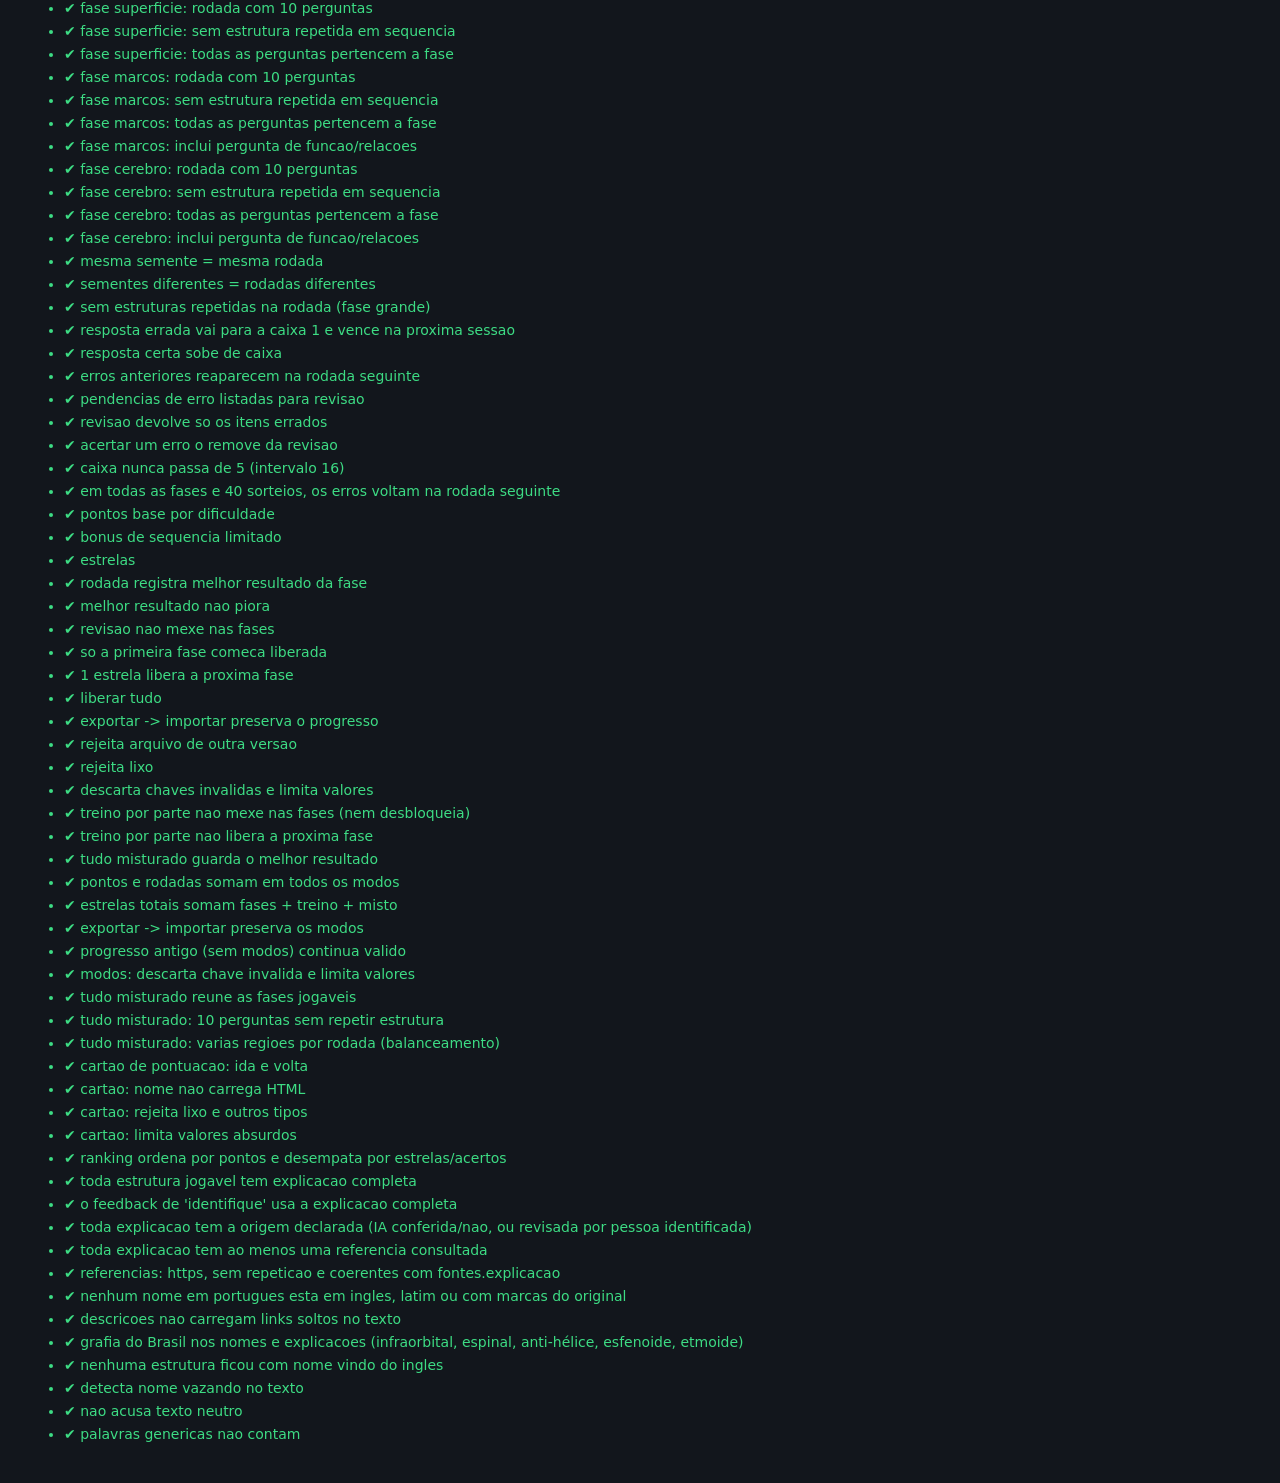
==== commit 910dbd43: "Tudo em portugues do Brasil: nomes, descricoes e legendas das imagens - data/nomes_pt_ajustes.json: " ====
--- a/web/tests/game-core.test.html
+++ b/web/tests/game-core.test.html
@@ -261,6 +261,19 @@
   check("referencias: https, sem repeticao e coerentes com fontes.explicacao", refsRuins.length === 0, refsRuins.slice(0, 3).join(" | "));
 }
 
+// ---- tudo em portugues do Brasil
+{
+  const proibidas = /\b(gyrus|gyri|sulcus|sulci|artery|branch|branches|part|of|the|and|muscle|nerve|bone|cartilage|region|segment|lateral part|tympani|cerebri|cerebelli|pallidus|oblongata|thalamus|fornix|pons|putamen|globus|falx|tentorium|chorda|lingula|nodes?|ligament|surco|nodulos?|nódulos?)\b|\*|_/i;
+  const ruins = db.estruturas.filter((x) => proibidas.test(x.nome_pt)).map((x) => `${x.id}: ${x.nome_pt}`);
+  check("nenhum nome em portugues esta em ingles, latim ou com marcas do original", ruins.length === 0, ruins.slice(0, 5).join(" | "));
+  const comUrl = db.estruturas.filter((x) => /https?:\/\//.test(x.descricao || "")).map((x) => x.id);
+  check("descricoes nao carregam links soltos no texto", comUrl.length === 0, comUrl.slice(0, 5).join(","));
+  const eu = db.estruturas.filter((x) => /\b(infra|supra)-orbit|espinhal|antélice|esfenóide|etmóide/i.test([x.nome_pt, x.explicacao, x.fono].join(" "))).map((x) => x.id);
+  check("grafia do Brasil nos nomes e explicacoes (infraorbital, espinal, anti-hélice, esfenoide, etmoide)", eu.length === 0, eu.slice(0, 5).join(","));
+  const semAjuste = db.estruturas.filter((x) => x.fontes.nome_pt === "ingles").map((x) => x.id);
+  check("nenhuma estrutura ficou com nome vindo do ingles", semAjuste.length === 0, semAjuste.slice(0, 5).join(","));
+}
+
 // ---- vazamento do nome
 check("detecta nome vazando no texto", core.leaks("O masseter eleva a mandíbula", core.nameTokens("Músculo masseter")) === true);
 check("nao acusa texto neutro", core.leaks("Eleva a mandíbula", core.nameTokens("Músculo masseter")) === false);
